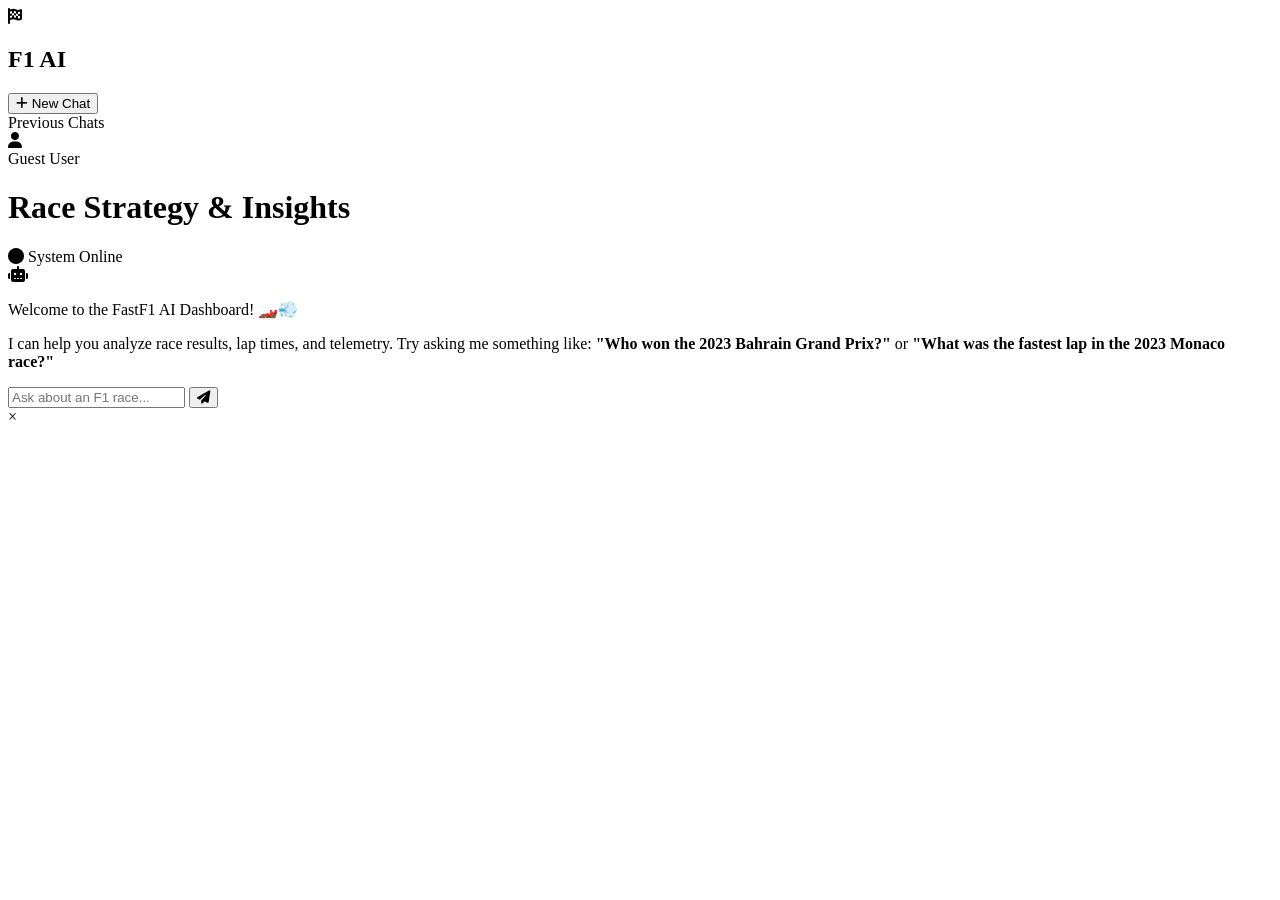
==== frontend/index.html @ e28471f7 "Add visual representations, config .gitignore to ignore cache and secrets" ====
<!DOCTYPE html>
<html lang="en">
<head>
    <meta charset="UTF-8">
    <meta name="viewport" content="width=device-width, initial-scale=1.0">
    <title>F1 AI Dashboard</title>
    <link rel="stylesheet" href="/static/style.css">
    <link rel="preconnect" href="https://fonts.googleapis.com">
    <link rel="preconnect" href="https://fonts.gstatic.com" crossorigin>
    <link href="https://fonts.googleapis.com/css2?family=Outfit:wght@300;400;600;700&display=swap" rel="stylesheet">
    <link rel="stylesheet" href="https://cdnjs.cloudflare.com/ajax/libs/font-awesome/6.4.0/css/all.min.css">
</head>
<body>
    <div class="dashboard-container">
        <!-- Sidebar -->
        <aside class="sidebar glass-panel">
            <div class="brand">
                <i class="fa-solid fa-flag-checkered icon-red"></i>
                <h2>F1 AI</h2>
            </div>
            <!-- New Chat Button -->
            <button id="new-chat-btn" class="new-chat-btn">
                <i class="fa-solid fa-plus"></i> New Chat
            </button>
            
            <!-- Chat History List -->
            <div class="chat-history-container">
                <div class="history-label">Previous Chats</div>
                <div class="chat-list" id="chat-list">
                    <!-- Labeled chats will be dynamically rendered here -->
                </div>
            </div>

            <div class="user-profile">
                <div class="avatar"><i class="fa-solid fa-user"></i></div>
                <span>Guest User</span>
            </div>
        </aside>

        <!-- Main Chat Area -->
        <main class="chat-area">
            <header class="chat-header glass-panel">
                <h1>Race Strategy & Insights</h1>
                <span class="status"><i class="fa-solid fa-circle icon-green"></i> System Online</span>
            </header>

            <div class="chat-history" id="chat-history">
                <!-- Welcome Message -->
                <div class="message ai-message">
                    <div class="avatar ai-avatar"><i class="fa-solid fa-robot"></i></div>
                    <div class="message-content glass-panel">
                        <p>Welcome to the FastF1 AI Dashboard! 🏎️💨</p>
                        <p>I can help you analyze race results, lap times, and telemetry. Try asking me something like: <strong>"Who won the 2023 Bahrain Grand Prix?"</strong> or <strong>"What was the fastest lap in the 2023 Monaco race?"</strong></p>
                    </div>
                </div>
            </div>

            <!-- Input Area -->
            <div class="input-area glass-panel">
                <input type="text" id="query-input" placeholder="Ask about an F1 race..." autocomplete="off">
                <button id="send-btn" class="send-btn"><i class="fa-solid fa-paper-plane"></i></button>
            </div>
        </main>
    </div>

    <!-- Modal for Graph Expansion -->
    <div id="graph-modal" class="modal">
        <span class="close-modal">&times;</span>
        <img class="modal-content" id="expanded-graph">
    </div>

    <script src="/static/app.js"></script>
</body>
</html>
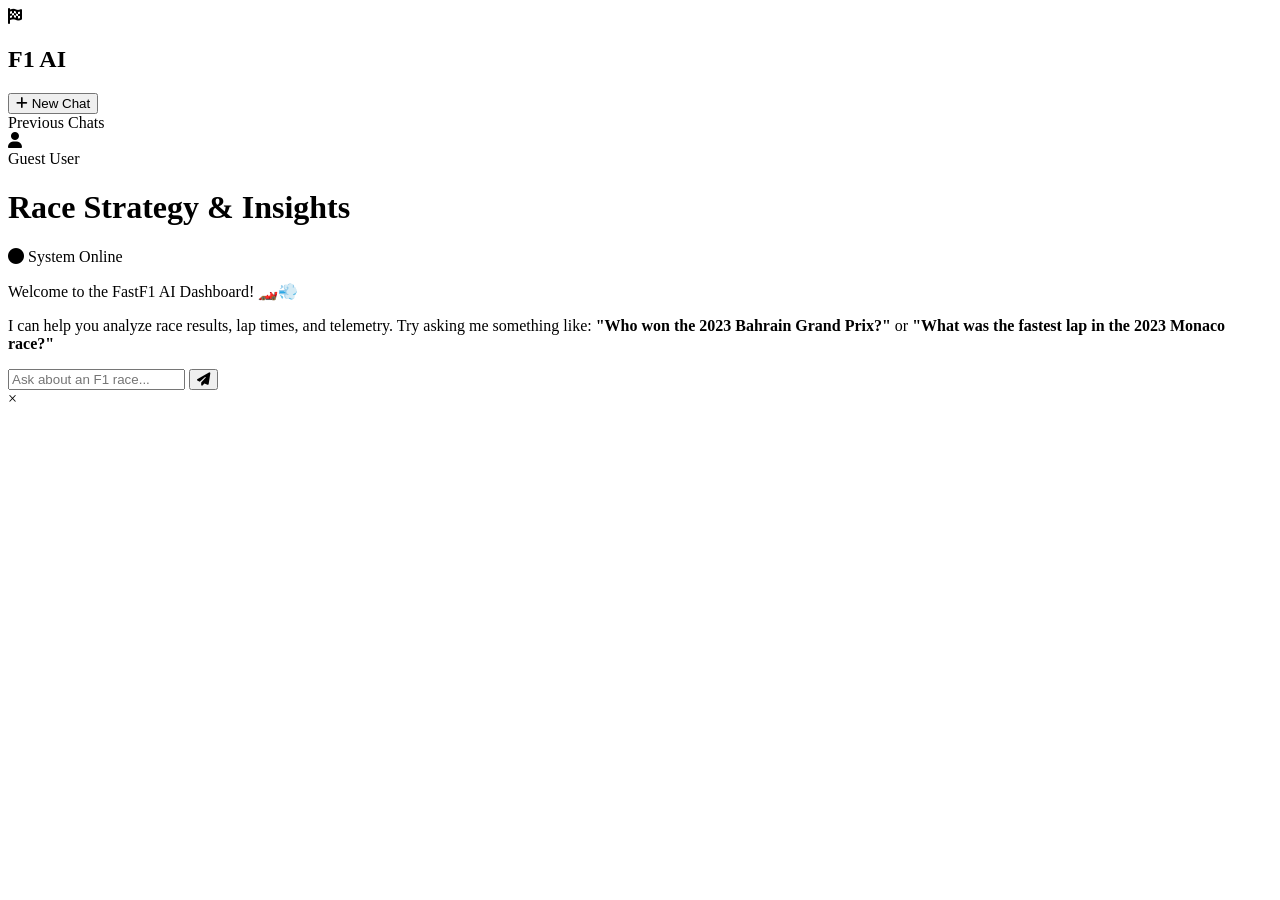
==== commit c98531cc: "New UI Changes" ====
--- a/frontend/index.html
+++ b/frontend/index.html
@@ -4,7 +4,7 @@
     <meta charset="UTF-8">
     <meta name="viewport" content="width=device-width, initial-scale=1.0">
     <title>F1 AI Dashboard</title>
-    <link rel="stylesheet" href="/static/style.css">
+    <link rel="stylesheet" href="/static/style.css?v=2">
     <link rel="preconnect" href="https://fonts.googleapis.com">
     <link rel="preconnect" href="https://fonts.gstatic.com" crossorigin>
     <link href="https://fonts.googleapis.com/css2?family=Outfit:wght@300;400;600;700&display=swap" rel="stylesheet">
@@ -47,7 +47,6 @@
             <div class="chat-history" id="chat-history">
                 <!-- Welcome Message -->
                 <div class="message ai-message">
-                    <div class="avatar ai-avatar"><i class="fa-solid fa-robot"></i></div>
                     <div class="message-content glass-panel">
                         <p>Welcome to the FastF1 AI Dashboard! 🏎️💨</p>
                         <p>I can help you analyze race results, lap times, and telemetry. Try asking me something like: <strong>"Who won the 2023 Bahrain Grand Prix?"</strong> or <strong>"What was the fastest lap in the 2023 Monaco race?"</strong></p>
@@ -69,6 +68,6 @@
         <img class="modal-content" id="expanded-graph">
     </div>
 
-    <script src="/static/app.js"></script>
+    <script src="/static/app.js?v=4"></script>
 </body>
 </html>
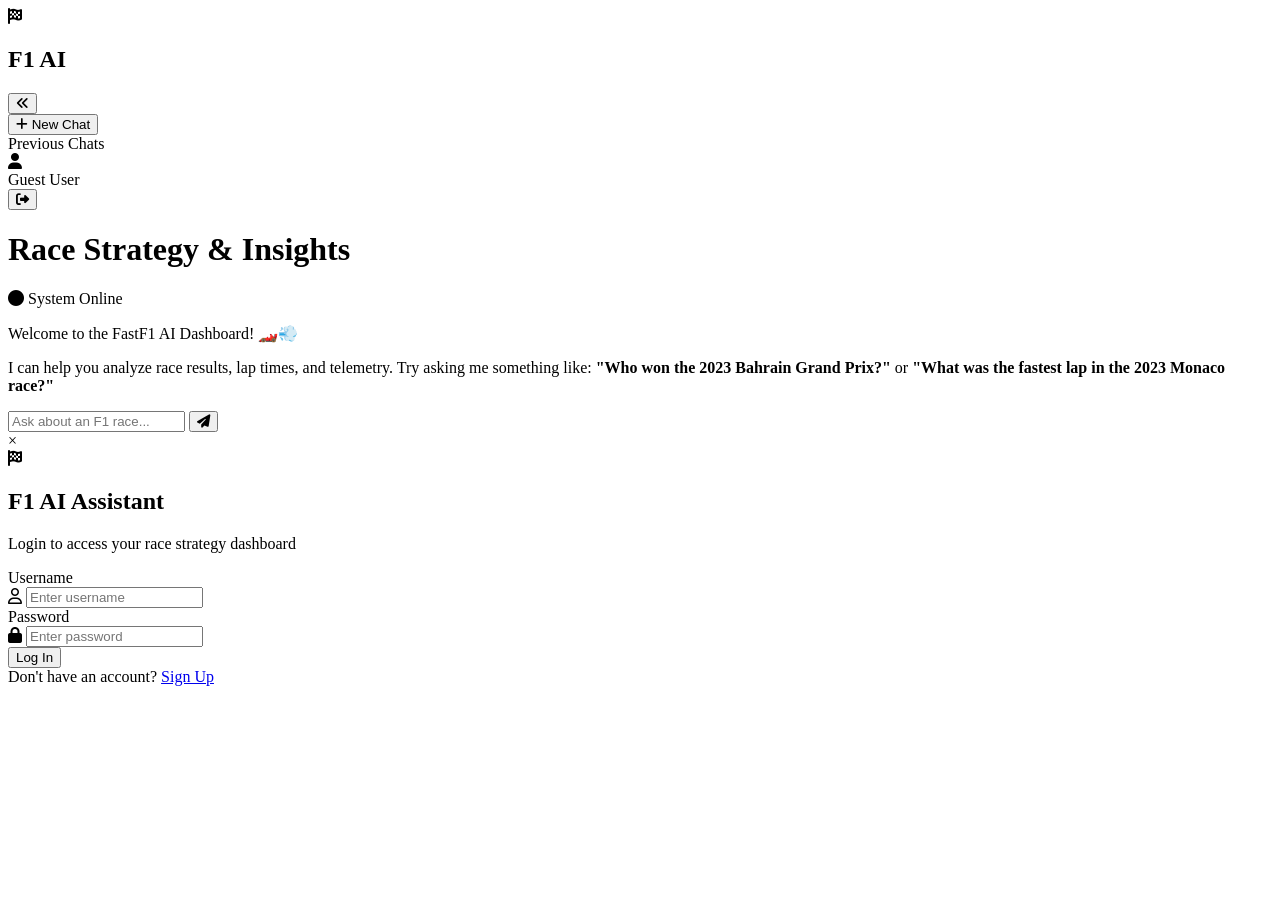
==== commit f31eb15c: "Added Users and Chat saving" ====
--- a/frontend/index.html
+++ b/frontend/index.html
@@ -4,7 +4,7 @@
     <meta charset="UTF-8">
     <meta name="viewport" content="width=device-width, initial-scale=1.0">
     <title>F1 AI Dashboard</title>
-    <link rel="stylesheet" href="/static/style.css?v=2">
+     <link rel="stylesheet" href="/static/style.css?v=9">
     <link rel="preconnect" href="https://fonts.googleapis.com">
     <link rel="preconnect" href="https://fonts.gstatic.com" crossorigin>
     <link href="https://fonts.googleapis.com/css2?family=Outfit:wght@300;400;600;700&display=swap" rel="stylesheet">
@@ -13,27 +13,36 @@
 <body>
     <div class="dashboard-container">
         <!-- Sidebar -->
-        <aside class="sidebar glass-panel">
+        <aside class="sidebar glass-panel" id="sidebar">
             <div class="brand">
                 <i class="fa-solid fa-flag-checkered icon-red"></i>
-                <h2>F1 AI</h2>
+                <h2 class="sidebar-text">F1 AI</h2>
+                <button id="sidebar-toggle" class="sidebar-toggle" title="Toggle Sidebar">
+                    <i class="fa-solid fa-angles-left" id="sidebar-toggle-icon"></i>
+                </button>
             </div>
             <!-- New Chat Button -->
-            <button id="new-chat-btn" class="new-chat-btn">
-                <i class="fa-solid fa-plus"></i> New Chat
+            <button id="new-chat-btn" class="new-chat-btn" title="New Chat">
+                <i class="fa-solid fa-plus"></i>
+                <span class="sidebar-text"> New Chat</span>
             </button>
             
             <!-- Chat History List -->
             <div class="chat-history-container">
-                <div class="history-label">Previous Chats</div>
+                <div class="history-label sidebar-text">Previous Chats</div>
                 <div class="chat-list" id="chat-list">
                     <!-- Labeled chats will be dynamically rendered here -->
                 </div>
             </div>
 
             <div class="user-profile">
-                <div class="avatar"><i class="fa-solid fa-user"></i></div>
-                <span>Guest User</span>
+                <div class="profile-info">
+                    <div class="avatar"><i class="fa-solid fa-user"></i></div>
+                    <span id="user-display-name" class="sidebar-text">Guest User</span>
+                </div>
+                <button id="logout-btn" class="logout-btn" title="Log Out">
+                    <i class="fa-solid fa-right-from-bracket"></i>
+                </button>
             </div>
         </aside>
 
@@ -68,6 +77,63 @@
         <img class="modal-content" id="expanded-graph">
     </div>
 
-    <script src="/static/app.js?v=4"></script>
+    <!-- Auth Modal (Login / Register) -->
+    <div id="auth-modal" class="auth-modal" style="display: flex;">
+        <div class="auth-panel glass-panel">
+            <div class="auth-header">
+                <i class="fa-solid fa-flag-checkered icon-red auth-logo"></i>
+                <h2>F1 AI Assistant</h2>
+                <p id="auth-subtitle">Login to access your race strategy dashboard</p>
+            </div>
+            
+            <!-- Login Form -->
+            <form id="login-form" class="auth-form">
+                <div class="form-group">
+                    <label for="login-username">Username</label>
+                    <div class="input-wrapper">
+                        <i class="fa-regular fa-user input-icon"></i>
+                        <input type="text" id="login-username" placeholder="Enter username" required autocomplete="username">
+                    </div>
+                </div>
+                <div class="form-group">
+                    <label for="login-password">Password</label>
+                    <div class="input-wrapper">
+                        <i class="fa-solid fa-lock input-icon"></i>
+                        <input type="password" id="login-password" placeholder="Enter password" required autocomplete="current-password">
+                    </div>
+                </div>
+                <div id="login-error" class="auth-error" style="display: none;"></div>
+                <button type="submit" class="auth-btn">Log In</button>
+                <div class="auth-switch">
+                    Don't have an account? <a href="#" id="show-register-btn">Sign Up</a>
+                </div>
+            </form>
+
+            <!-- Register Form -->
+            <form id="register-form" class="auth-form" style="display: none;">
+                <div class="form-group">
+                    <label for="register-username">Username</label>
+                    <div class="input-wrapper">
+                        <i class="fa-regular fa-user input-icon"></i>
+                        <input type="text" id="register-username" placeholder="Choose username" required autocomplete="username">
+                    </div>
+                </div>
+                <div class="form-group">
+                    <label for="register-password">Password (min 6 chars)</label>
+                    <div class="input-wrapper">
+                        <i class="fa-solid fa-lock input-icon"></i>
+                        <input type="password" id="register-password" placeholder="Choose password" required autocomplete="new-password">
+                    </div>
+                </div>
+                <div id="register-error" class="auth-error" style="display: none;"></div>
+                <button type="submit" class="auth-btn">Sign Up</button>
+                <div class="auth-switch">
+                    Already have an account? <a href="#" id="show-login-btn">Log In</a>
+                </div>
+            </form>
+        </div>
+    </div>
+
+     <script src="/static/app.js?v=12"></script>
 </body>
 </html>
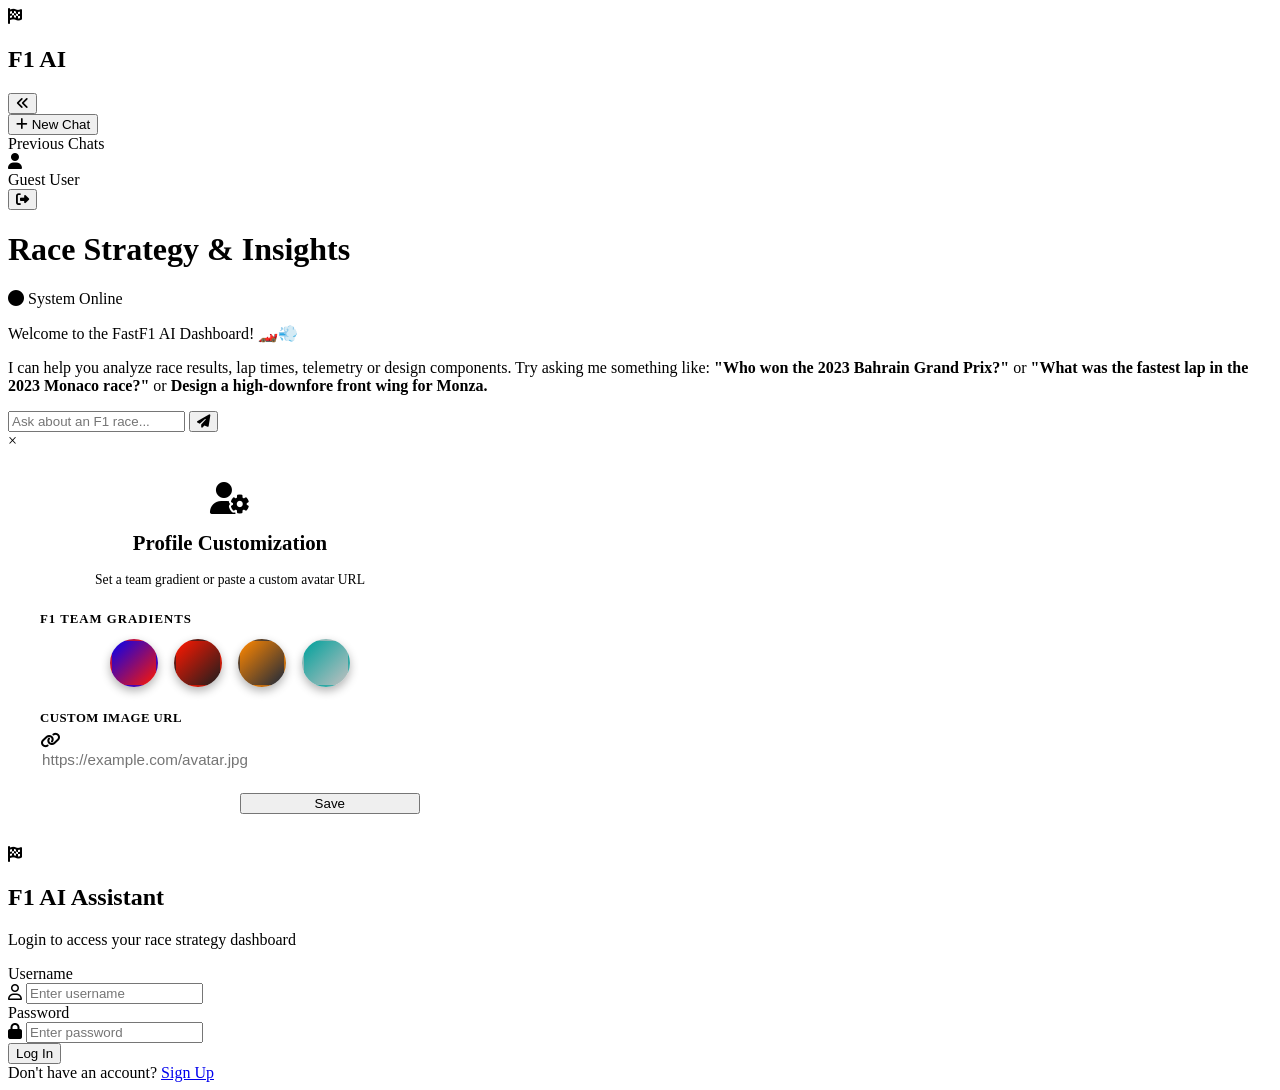
==== commit 48f88c87: "Added Component Design Functionality and ability to see lap times as they progress." ====
--- a/frontend/index.html
+++ b/frontend/index.html
@@ -4,7 +4,7 @@
     <meta charset="UTF-8">
     <meta name="viewport" content="width=device-width, initial-scale=1.0">
     <title>F1 AI Dashboard</title>
-     <link rel="stylesheet" href="/static/style.css?v=9">
+     <link rel="stylesheet" href="/static/style.css?v=18">
     <link rel="preconnect" href="https://fonts.googleapis.com">
     <link rel="preconnect" href="https://fonts.gstatic.com" crossorigin>
     <link href="https://fonts.googleapis.com/css2?family=Outfit:wght@300;400;600;700&display=swap" rel="stylesheet">
@@ -37,7 +37,7 @@
 
             <div class="user-profile">
                 <div class="profile-info">
-                    <div class="avatar"><i class="fa-solid fa-user"></i></div>
+                    <div class="avatar" id="user-avatar" title="Change Avatar" style="cursor: pointer;"><i class="fa-solid fa-user"></i></div>
                     <span id="user-display-name" class="sidebar-text">Guest User</span>
                 </div>
                 <button id="logout-btn" class="logout-btn" title="Log Out">
@@ -49,16 +49,18 @@
         <!-- Main Chat Area -->
         <main class="chat-area">
             <header class="chat-header glass-panel">
+                <button id="mobile-menu-btn" class="mobile-menu-btn" style="display: none;" title="Toggle Menu">
+                    <i class="fa-solid fa-bars"></i>
+                </button>
                 <h1>Race Strategy & Insights</h1>
                 <span class="status"><i class="fa-solid fa-circle icon-green"></i> System Online</span>
             </header>
 
             <div class="chat-history" id="chat-history">
-                <!-- Welcome Message -->
                 <div class="message ai-message">
                     <div class="message-content glass-panel">
                         <p>Welcome to the FastF1 AI Dashboard! 🏎️💨</p>
-                        <p>I can help you analyze race results, lap times, and telemetry. Try asking me something like: <strong>"Who won the 2023 Bahrain Grand Prix?"</strong> or <strong>"What was the fastest lap in the 2023 Monaco race?"</strong></p>
+                        <p>I can help you analyze race results, lap times, telemetry or design components. Try asking me something like: <strong>"Who won the 2023 Bahrain Grand Prix?"</strong> or <strong>"What was the fastest lap in the 2023 Monaco race?"</strong> or <strong>Design a high-downfore front wing for Monza.</strong></p>
                     </div>
                 </div>
             </div>
@@ -74,7 +76,42 @@
     <!-- Modal for Graph Expansion -->
     <div id="graph-modal" class="modal">
         <span class="close-modal">&times;</span>
-        <img class="modal-content" id="expanded-graph">
+        <div class="modal-content-container" style="width: 96%; max-width: 1200px; margin: auto; display: flex; align-items: center; justify-content: center; z-index: 1001;">
+            <img class="modal-content" id="expanded-graph" style="max-width: 100%; max-height: 90vh; display: none;">
+            <div id="modal-interactive-container" style="width: 100%; display: none;"></div>
+        </div>
+    </div>
+
+    <!-- Profile Picture Modal -->
+    <div id="pfp-modal" class="modal">
+        <div class="auth-panel glass-panel" style="width: 380px; padding: 32px; text-align: center; position: relative;">
+            <div class="auth-header" style="margin-bottom: 24px;">
+                <i class="fa-solid fa-user-gear icon-red" style="font-size: 2rem; margin-bottom: 10px; display: block;"></i>
+                <h2 style="font-size: 1.3rem; font-weight: 700;">Profile Customization</h2>
+                <p style="color: var(--text-secondary); font-size: 0.85rem; margin-top: 4px;">Set a team gradient or paste a custom avatar URL</p>
+            </div>
+            
+            <div style="font-size: 0.80rem; color: var(--text-secondary); text-transform: uppercase; letter-spacing: 1px; font-weight: 600; margin-bottom: 12px; text-align: left;">F1 Team Gradients</div>
+            <div style="display: flex; justify-content: center; gap: 16px; margin-bottom: 24px;">
+                <div class="pfp-preset" data-val="linear-gradient(135deg, #0600ef 0%, #ff1801 100%)" style="width: 44px; height: 44px; border-radius: 50%; background: linear-gradient(135deg, #0600ef 0%, #ff1801 100%); cursor: pointer; border: 2px solid transparent; box-shadow: 0 4px 10px rgba(0,0,0,0.3); transition: transform 0.2s;"></div>
+                <div class="pfp-preset" data-val="linear-gradient(135deg, #ff1801 0%, #1e1e1e 100%)" style="width: 44px; height: 44px; border-radius: 50%; background: linear-gradient(135deg, #ff1801 0%, #1e1e1e 100%); cursor: pointer; border: 2px solid transparent; box-shadow: 0 4px 10px rgba(0,0,0,0.3); transition: transform 0.2s;"></div>
+                <div class="pfp-preset" data-val="linear-gradient(135deg, #ff8700 0%, #1e293b 100%)" style="width: 44px; height: 44px; border-radius: 50%; background: linear-gradient(135deg, #ff8700 0%, #1e293b 100%); cursor: pointer; border: 2px solid transparent; box-shadow: 0 4px 10px rgba(0,0,0,0.3); transition: transform 0.2s;"></div>
+                <div class="pfp-preset" data-val="linear-gradient(135deg, #00a19c 0%, #c0c0c0 100%)" style="width: 44px; height: 44px; border-radius: 50%; background: linear-gradient(135deg, #00a19c 0%, #c0c0c0 100%); cursor: pointer; border: 2px solid transparent; box-shadow: 0 4px 10px rgba(0,0,0,0.3); transition: transform 0.2s;"></div>
+            </div>
+            
+            <div class="form-group" style="margin-bottom: 24px; text-align: left;">
+                <label style="font-size: 0.8rem; color: var(--text-secondary); display: block; margin-bottom: 6px; font-weight: 600; text-transform: uppercase; letter-spacing: 0.5px;">Custom Image URL</label>
+                <div class="input-wrapper">
+                    <i class="fa-solid fa-link input-icon"></i>
+                    <input type="text" id="custom-pfp-input" placeholder="https://example.com/avatar.jpg" style="width: 100%; border: none; background: transparent; color: white; outline: none; font-size: 0.95rem;">
+                </div>
+            </div>
+            
+            <div style="display: flex; gap: 12px; justify-content: flex-end;">
+                <button id="cancel-pfp-btn" class="auth-btn" style="background: rgba(255,255,255,0.05); border: 1px solid var(--glass-border); color: white; flex-grow: 1;">Cancel</button>
+                <button id="save-pfp-btn" class="auth-btn" style="flex-grow: 1;">Save</button>
+            </div>
+        </div>
     </div>
 
     <!-- Auth Modal (Login / Register) -->
@@ -134,6 +171,8 @@
         </div>
     </div>
 
-     <script src="/static/app.js?v=12"></script>
+     <script src="/static/cad3d.js?v=17"></script>
+     <script src="/static/app.js?v=42"></script>
 </body>
 </html>
+
